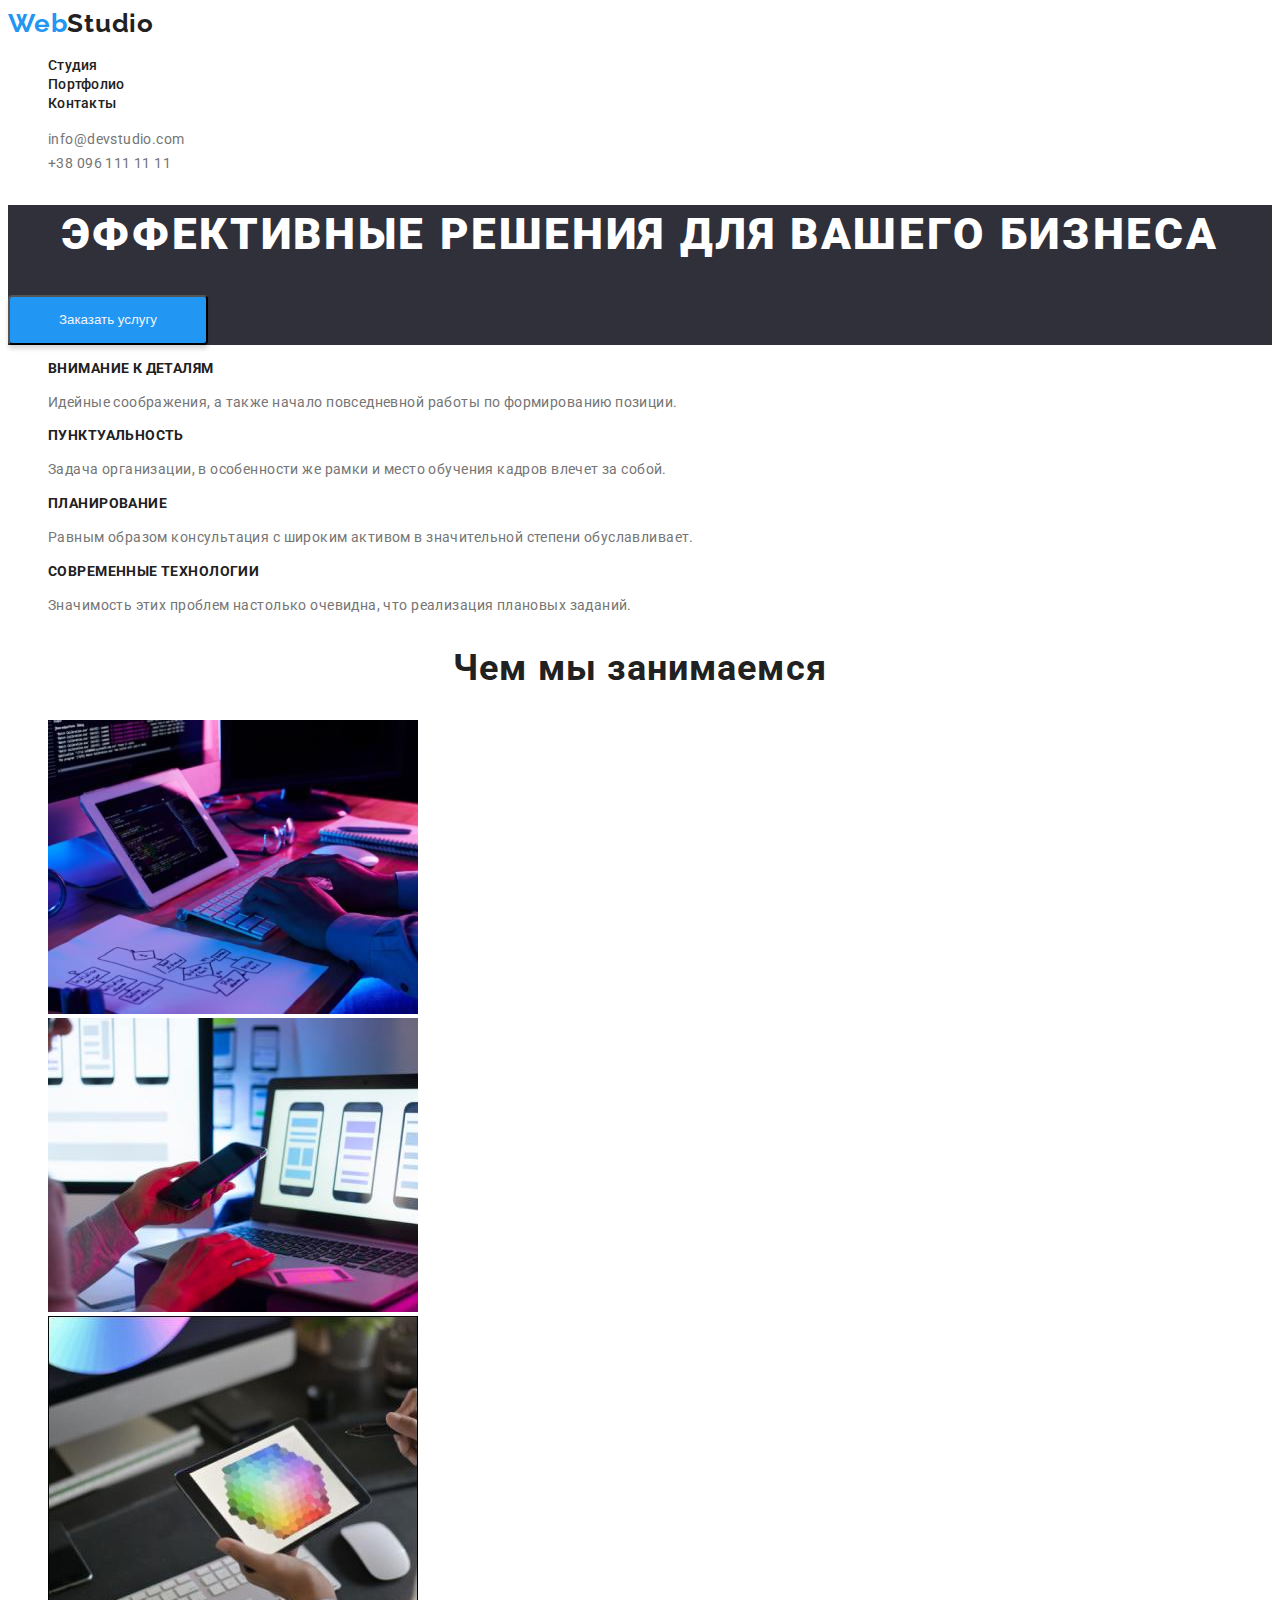
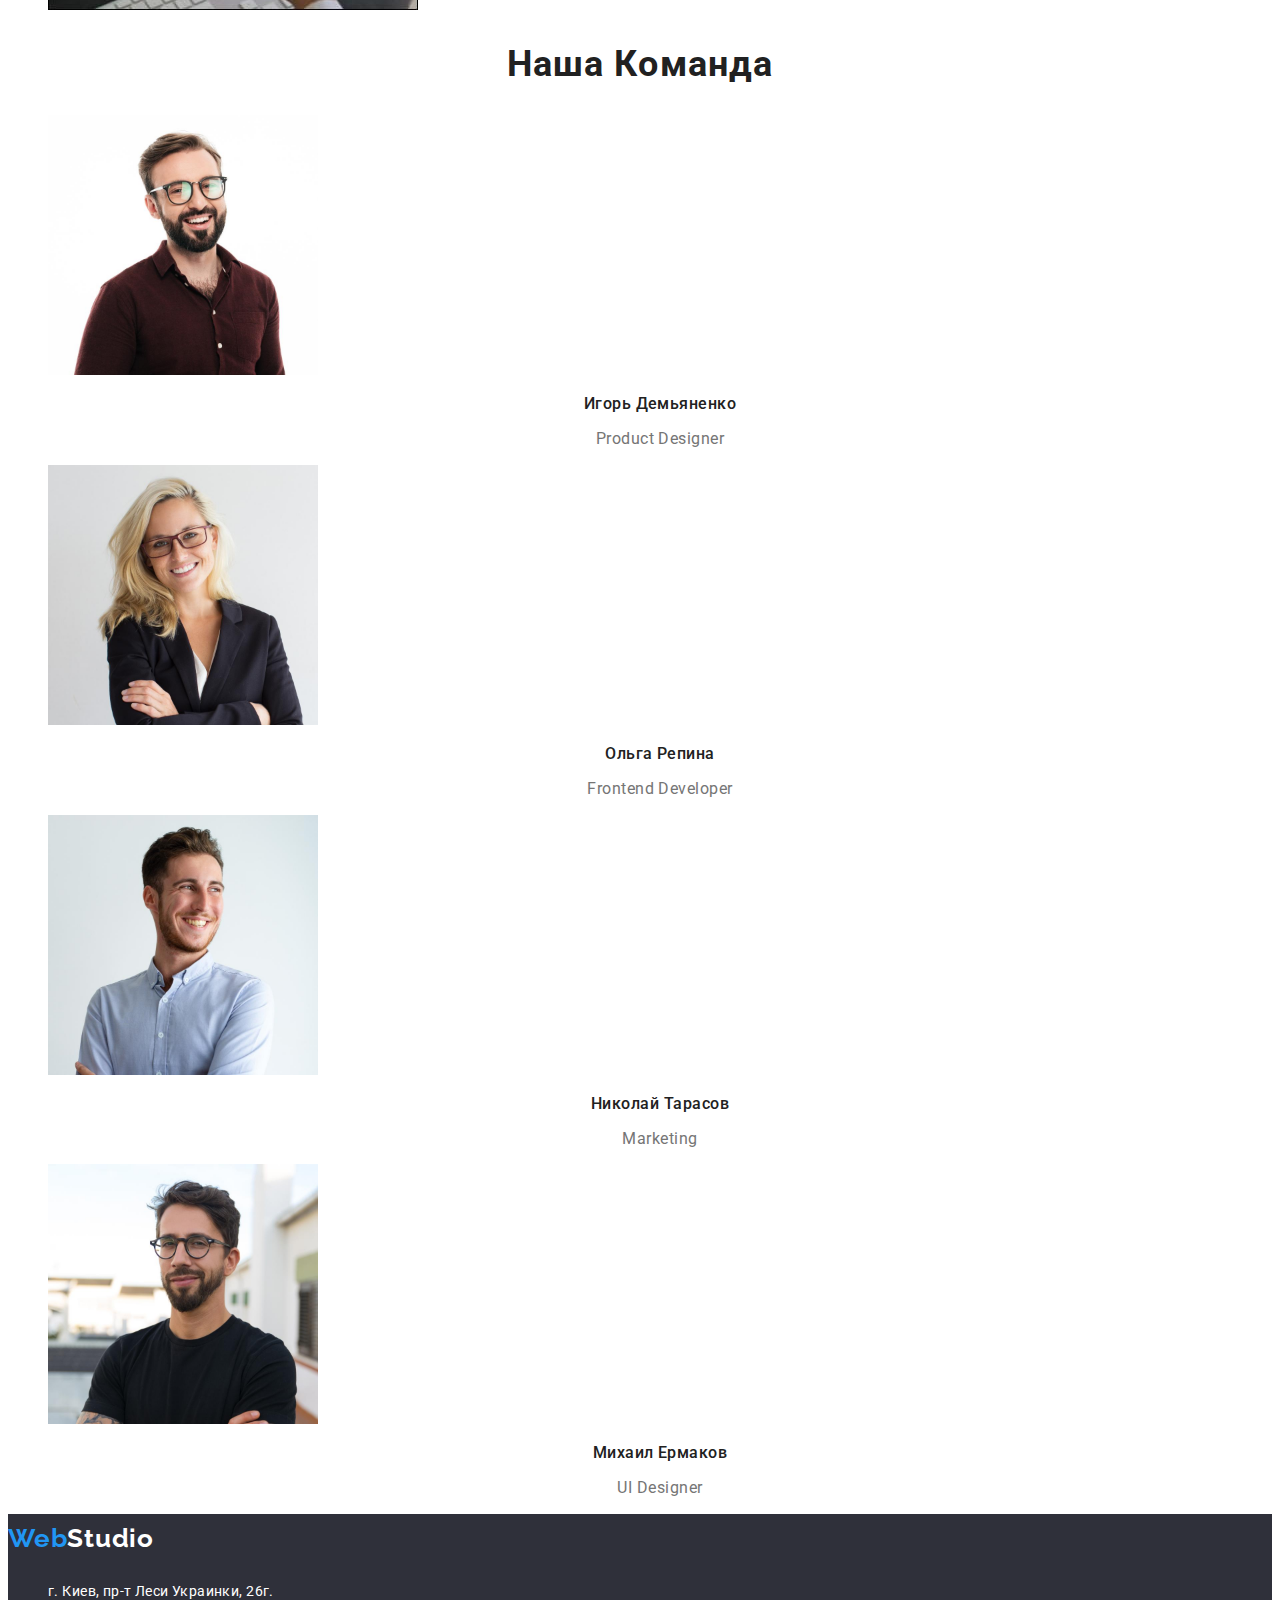
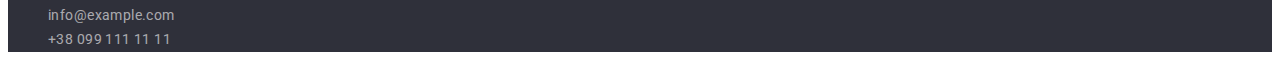
==== index.html @ f8f0c5c9 "clone" ====
<!DOCTYPE html>
<html lang="ru">
  <head>
    <meta charset="UTF-8" />
    <meta http-equiv="X-UA-Compatible" content="IE=edge" />
    <meta name="viewport" content="width=device-width, initial-scale=1.0" />
    <title lang="en">Web studio</title>
    <link rel="preconnect" href="https://fonts.googleapis.com" />
    <link rel="preconnect" href="https://fonts.gstatic.com" crossorigin />
    <link
      href="https://fonts.googleapis.com/css2?family=Raleway:wght@700&family=Roboto:wght@400;500;700;900&display=swap"
      rel="stylesheet"
    />
    <link
      rel="stylesheet"
      href="https://cdnjs.cloudflare.com/ajax/libs/modern-normalize/1.1.0/modern-normalize.min.css"
      integrity="sha512-wpPYUAdjBVSE4KJnH1VR1HeZfpl1ub8YT/NKx4PuQ5NmX2tKuGu6U/JRp5y+Y8XG2tV+wKQpNHVUX03MfMFn9Q=="
      crossorigin="anonymous"
      referrerpolicy="no-referrer"
    />
    <link rel="stylesheet" href="css/styles.css" />
  </head>

  <body>
    <header class="header">
      <a href="" class="logo link"><span class="web">Web</span>Studio</a>
      <nav class="site-nav">
        <ul class="header-list list">
          <li class="header-item list">
            <a class="header-link link" href="">Студия</a>
          </li>
          <li class="header-item list">
            <a class="header-link link" href="portfolio.html">Портфолио</a>
          </li>
          <li class="header-item list">
            <a class="header-link link" href="">Контакты</a>
          </li>
        </ul>
      </nav>
      <ul class="contact-list list">
        <li class="contact-list list">
          <a class="contact-link link" href="mailto:info@devstudio.com"
            >info@devstudio.com</a
          >
        </li>
        <li>
          <a class="contact-link link" href="tel:+380961111111"
            >+38 096 111 11 11</a
          >
        </li>
      </ul>
    </header>
    <main>
      <section class="hero-section">
        <h1 class="hero-title">Эффективные решения для вашего бизнеса</h1>
        <button type="button btn" class="hero-button">Заказать услугу</button>
      </section>
      <section class="main-list">
        <ul class="list">
          <li>
            <h3 class="list-title title">Внимание к деталям</h3>
            <p class="main-text">
              Идейные соображения, а также начало повседневной работы по
              формированию позиции.
            </p>
          </li>
          <li>
            <h3 class="list-title title">Пунктуальность</h3>
            <p class="main-text">
              Задача организации, в особенности же рамки и место обучения кадров
              влечет за собой.
            </p>
          </li>
          <li>
            <h3 class="list-title title">Планирование</h3>
            <p class="main-text">
              Равным образом консультация с широким активом в значительной
              степени обуславливает.
            </p>
          </li>
          <li>
            <h3 class="list-title title">Современные технологии</h3>
            <p class="main-text">
              Значимость этих проблем настолько очевидна, что реализация
              плановых заданий.
            </p>
          </li>
        </ul>
      </section>
      <section class="project-section">
        <h2 class="section-title">Чем мы занимаемся</h2>
        <ul class="list">
          <li>
            <img
              src="./images/about-1.jpg"
              alt="набираем сайт"
              width="370"
              height="294"
            />
          </li>
          <li>
            <img
              src="./images/about-2.jpg"
              alt="адаптивный сайт"
              width="370"
              height="294"
            />
          </li>
          <li>
            <img
              src="./images/about-3.jpg"
              alt="дизайн на планшете"
              width="370"
              height="294"
            />
          </li>
        </ul>
      </section>
      <section class="team-section">
        <h2 class="section-title">Наша Команда</h2>
        <ul class="team-list list">
          <li>
            <img
              src="./images/team-1.jpg"
              alt="дизайнер"
              width="270"
              height="260"
            />
            <h3 class="team-name">Игорь Демьяненко</h3>
            <p class="proffesion" lang="en">Product Designer</p>
          </li>
          <li>
            <img
              src="./images/team-2.jpg"
              alt="разработчик"
              width="270"
              height="260"
            />
            <h3 class="team-name">Ольга Репина</h3>
            <p class="proffesion" lang="en">Frontend Developer</p>
          </li>
          <li>
            <img
              src="./images/team-3.jpg"
              alt="маркетинг"
              width="270"
              height="260"
            />
            <h3 class="team-name">Николай Тарасов</h3>
            <p class="proffesion" lang="en">Marketing</p>
          </li>
          <li>
            <img
              src="./images/team-4.jpg"
              alt="дизайнер"
              width="270"
              height="260"
            />
            <h3 class="team-name">Михаил Ермаков</h3>
            <p class="proffesion" lang="en">UI Designer</p>
          </li>
        </ul>
      </section>
    </main>
    <footer class="footer list">
      <a class="logo-footer link" href=""><span class="web">Web</span>Studio</a>
      <address>
        <ul class="list contact">
          <li>
            <a class="address link" href=""
              >г. Киев, пр-т Леси Украинки, 26г.</a
            >
          </li>
          <li>
            <a
              class="contact-link footer-contact link"
              href="mailto:info@example.com"
              >info@example.com</a
            >
          </li>
          <li>
            <a class="contact-link footer-contact link" href="tel:+380991111111"
              >+38 099 111 11 11</a
            >
          </li>
        </ul>
      </address>
    </footer>
  </body>
</html>
---- css/styles.css ----
:root {
  --primary-title-color: #ffffff;
  --secondary-title-color: #212121;
  --secondary-text-color: #757575;
  --button-text-color: #f5f4fa;
  --accent-color: #2196f3;
}
/* body */
body {
  font-family: "Roboto", sans-serif;
  letter-spacing: 0.03em;
}
.btn {
  border: none;
}
.link {
  text-decoration: none;
}
.list {
  list-style: none;
}
/* header */
.logo {
  font-family: Raleway;
  font-style: normal;
  font-weight: bold;
  font-size: 26px;
  line-height: 1.19;
  letter-spacing: 0.03em;
  color: #212121;
}
.web {
  color: #2196f3;
}

.header-link {
  font-weight: 500;
  font-size: 14px;
  line-height: 1.14;
  letter-spacing: 0.02em;

  color: var(--secondary-title-color);
}
.address {
  font-family: Roboto;
  font-style: normal;
  font-weight: normal;
  font-size: 14px;
  line-height: 1.71;
  letter-spacing: 0.03em;
  color: var(--primary-title-color);
}
.contact-link {
  font-family: Roboto;
  font-style: normal;
  font-weight: normal;
  font-size: 14px;
  line-height: 1.71;
  letter-spacing: 0.03em;
  color: var(--secondary-text-color);
}
.link:hover,
.link:focus {
  color: var(--accent-color);
}
/* hero section */
.hero-section {
  background-color: #2f303a;
}
.hero-title {
  font-weight: 900;
  font-size: 44px;
  line-height: 1.36;
  text-align: center;
  letter-spacing: 0.06em;
  text-transform: uppercase;
  color: var(--primary-title-color);
}
.hero-button {
  width: 200px;
  height: 50px;
  left: 700px;
  top: 430px;
  background: #2196f3;
  box-shadow: 0px 4px 4px rgba(0, 0, 0, 0.15);
  border-radius: 4px;
  color: var(--button-text-color);
}
/* main section */
.title {
  font-weight: bold;
  font-size: 14px;
  line-height: 1.14;
  letter-spacing: 0.03em;
  text-transform: uppercase;
  color: var(--secondary-title-color);
}
.main-text {
  font-weight: normal;
  font-size: 14px;
  line-height: 1.71;
  letter-spacing: 0.03em;
  color: var(--secondary-text-color);
}
/* project section */
.section-title {
  font-weight: bold;
  font-size: 36px;
  line-height: 1.16;
  text-align: center;
  letter-spacing: 0.03em;
  color: var(--secondary-title-color);
}
.team-name {
  font-weight: 500;
  font-size: 16px;
  line-height: 1.18;
  text-align: center;
  letter-spacing: 0.03em;
  color: var(--secondary-title-color);
}
.proffesion {
  font-weight: normal;
  font-size: 16px;
  line-height: 1.18;
  text-align: center;
  letter-spacing: 0.03em;
  color: var(--secondary-text-color);
}
/* footer */
.address {
  font-weight: normal;
  font-size: 14px;
  line-height: 1.71;
  letter-spacing: 0.03em;
  color: var(--primary-title-color);
}
.footer {
  background-color: #2f303a;
}
.logo-footer {
  font-family: Raleway;
  font-style: normal;
  font-weight: bold;
  font-size: 26px;
  line-height: 1.92;
  letter-spacing: 0.03em;
  color: var(--primary-title-color);
}
/* portfolio button */
.button-prof {
  font-family: Roboto;
  font-style: normal;
  font-weight: 500;
  font-size: 16px;
  line-height: 1.62;
  text-align: center;
  letter-spacing: 0.03em;
  color: var(--secondary-title-color);
  background-color: #f5f4fa;
  filter: drop-shadow(0px 4px 4px rgba(0, 0, 0, 0.25));
}
.button-prof:hover,
.button-prof:active {
  color: var(--button-text-color);
  background-color: var(--accent-color);
}
.projects-list {
  list-style: none;
}
.project-link {
  text-decoration: none;
}
.project-name {
  font-weight: bold;
  font-size: 18px;
  line-height: 2;
  letter-spacing: 0.06em;
  color: var(--secondary-title-color);
}
.project-title {
  font-weight: normal;
  font-size: 16px;
  line-height: 1.87;
  letter-spacing: 0.03em;
  color: var(--secondary-text-color);
}
.footer-contact {
  color: rgba(255, 255, 255, 0.6);
}
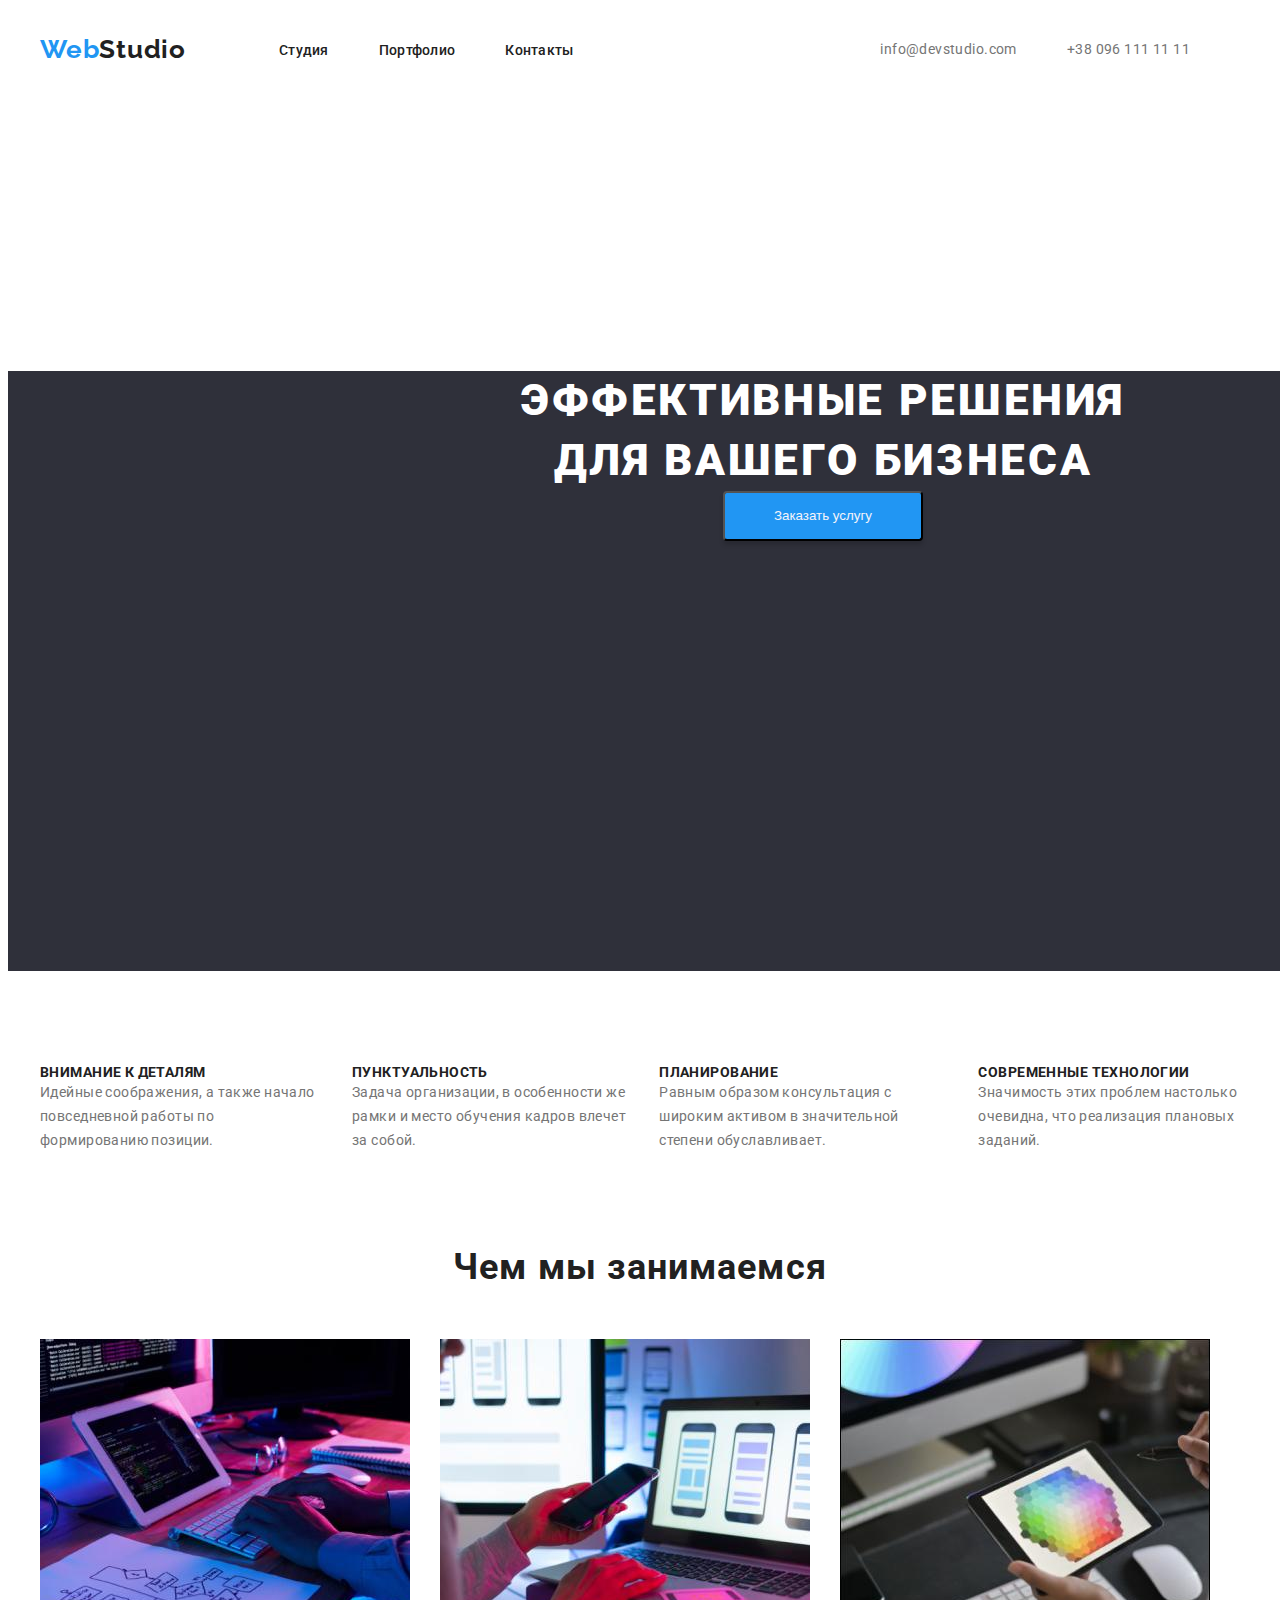
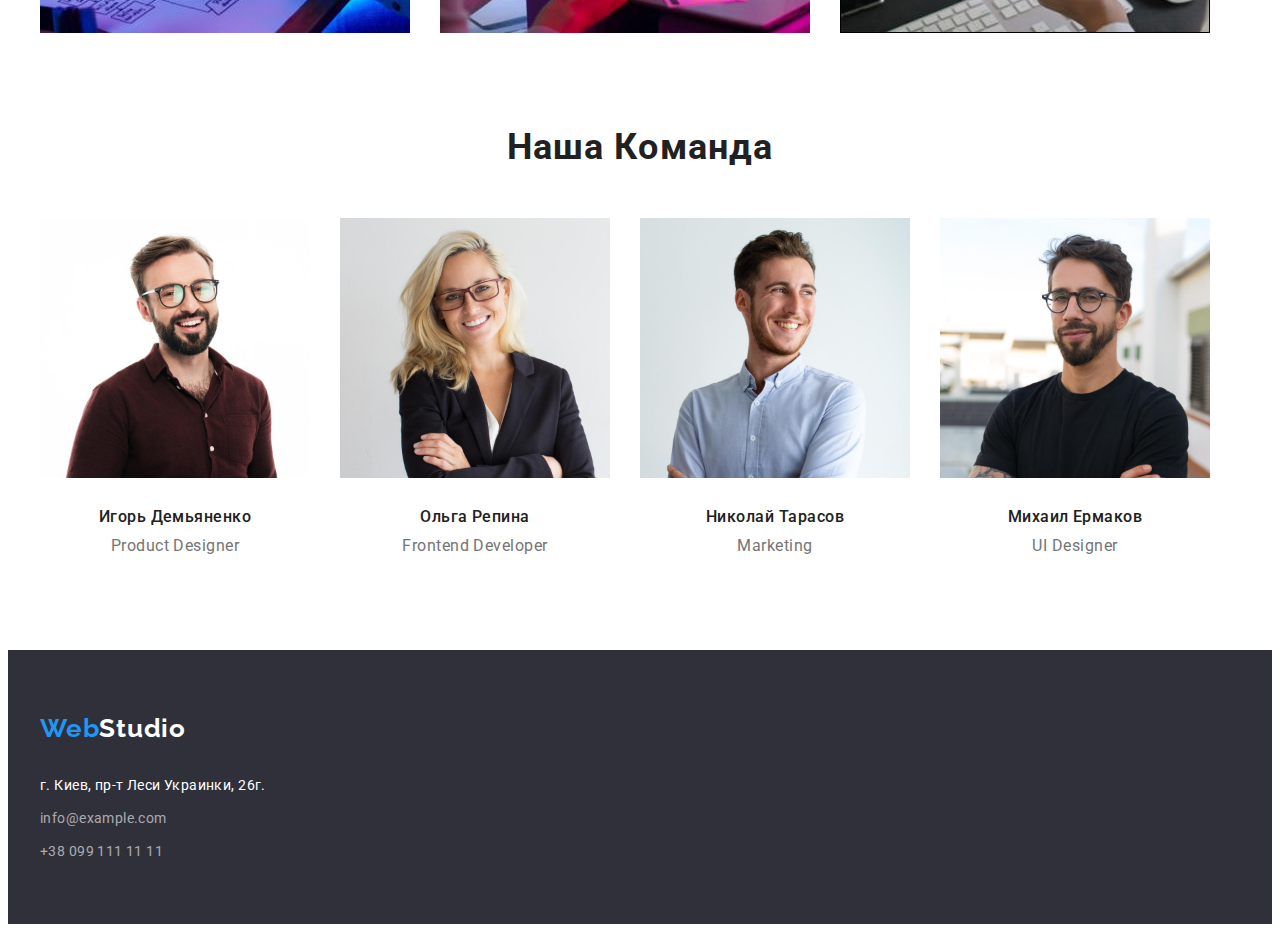
==== commit 0fe2a584: "add p/m for main" ====
--- a/index.html
+++ b/index.html
@@ -23,168 +23,184 @@
 
   <body>
     <header class="header">
-      <a href="" class="logo link"><span class="web">Web</span>Studio</a>
-      <nav class="site-nav">
-        <ul class="header-list list">
-          <li class="header-item list">
-            <a class="header-link link" href="">Студия</a>
-          </li>
-          <li class="header-item list">
-            <a class="header-link link" href="portfolio.html">Портфолио</a>
-          </li>
-          <li class="header-item list">
-            <a class="header-link link" href="">Контакты</a>
+      <div class="container header-container">
+        <nav class="site-nav">
+          <div class="header-logo">
+            <a href="" class="logo link"><span class="web">Web</span>Studio</a>
+          </div>
+          <ul class="header-list list">
+            <li class="header-item list">
+              <a class="header-link link" href="">Студия</a>
+            </li>
+            <li class="header-item list">
+              <a class="header-link link" href="portfolio.html">Портфолио</a>
+            </li>
+            <li class="header-item list">
+              <a class="header-link link" href="">Контакты</a>
+            </li>
+          </ul>
+        </nav>
+        <ul class="contact-list list">
+          <li class="contact-list list">
+            <a class="contact-link link" href="mailto:info@devstudio.com"
+              >info@devstudio.com</a
+            >
+          </li>
+          <li>
+            <a class="contact-link link" href="tel:+380961111111"
+              >+38 096 111 11 11</a
+            >
           </li>
         </ul>
-      </nav>
-      <ul class="contact-list list">
-        <li class="contact-list list">
-          <a class="contact-link link" href="mailto:info@devstudio.com"
-            >info@devstudio.com</a
-          >
-        </li>
-        <li>
-          <a class="contact-link link" href="tel:+380961111111"
-            >+38 096 111 11 11</a
-          >
-        </li>
-      </ul>
+      </div>
     </header>
     <main>
-      <section class="hero-section">
-        <h1 class="hero-title">Эффективные решения для вашего бизнеса</h1>
-        <button type="button btn" class="hero-button">Заказать услугу</button>
-      </section>
-      <section class="main-list">
-        <ul class="list">
-          <li>
-            <h3 class="list-title title">Внимание к деталям</h3>
-            <p class="main-text">
-              Идейные соображения, а также начало повседневной работы по
-              формированию позиции.
-            </p>
-          </li>
-          <li>
-            <h3 class="list-title title">Пунктуальность</h3>
-            <p class="main-text">
-              Задача организации, в особенности же рамки и место обучения кадров
-              влечет за собой.
-            </p>
-          </li>
-          <li>
-            <h3 class="list-title title">Планирование</h3>
-            <p class="main-text">
-              Равным образом консультация с широким активом в значительной
-              степени обуславливает.
-            </p>
-          </li>
-          <li>
-            <h3 class="list-title title">Современные технологии</h3>
-            <p class="main-text">
-              Значимость этих проблем настолько очевидна, что реализация
-              плановых заданий.
-            </p>
-          </li>
-        </ul>
-      </section>
-      <section class="project-section">
-        <h2 class="section-title">Чем мы занимаемся</h2>
-        <ul class="list">
-          <li>
-            <img
-              src="./images/about-1.jpg"
-              alt="набираем сайт"
-              width="370"
-              height="294"
-            />
-          </li>
-          <li>
-            <img
-              src="./images/about-2.jpg"
-              alt="адаптивный сайт"
-              width="370"
-              height="294"
-            />
-          </li>
-          <li>
-            <img
-              src="./images/about-3.jpg"
-              alt="дизайн на планшете"
-              width="370"
-              height="294"
-            />
-          </li>
-        </ul>
-      </section>
-      <section class="team-section">
-        <h2 class="section-title">Наша Команда</h2>
-        <ul class="team-list list">
-          <li>
-            <img
-              src="./images/team-1.jpg"
-              alt="дизайнер"
-              width="270"
-              height="260"
-            />
-            <h3 class="team-name">Игорь Демьяненко</h3>
-            <p class="proffesion" lang="en">Product Designer</p>
-          </li>
-          <li>
-            <img
-              src="./images/team-2.jpg"
-              alt="разработчик"
-              width="270"
-              height="260"
-            />
-            <h3 class="team-name">Ольга Репина</h3>
-            <p class="proffesion" lang="en">Frontend Developer</p>
-          </li>
-          <li>
-            <img
-              src="./images/team-3.jpg"
-              alt="маркетинг"
-              width="270"
-              height="260"
-            />
-            <h3 class="team-name">Николай Тарасов</h3>
-            <p class="proffesion" lang="en">Marketing</p>
-          </li>
-          <li>
-            <img
-              src="./images/team-4.jpg"
-              alt="дизайнер"
-              width="270"
-              height="260"
-            />
-            <h3 class="team-name">Михаил Ермаков</h3>
-            <p class="proffesion" lang="en">UI Designer</p>
-          </li>
-        </ul>
-      </section>
+      <div class="hero-container">
+        <section class="container hero-section">
+          <h1 class="hero-title">Эффективные решения для вашего бизнеса</h1>
+          <button type="button btn" class="hero-button">Заказать услугу</button>
+        </section>
+        <div class="container main">
+        <section class="main-list-section">
+          <ul class="main-list list">
+            <li class="list-item">
+              <h3 class="list-title title">Внимание к деталям</h3>
+              <p class="main-text">
+                Идейные соображения, а также начало повседневной работы по
+                формированию позиции.
+              </p>
+            </li>
+            <li class="list-item">
+              <h3 class="list-title title">Пунктуальность</h3>
+              <p class="main-text">
+                Задача организации, в особенности же рамки и место обучения
+                кадров влечет за собой.
+              </p>
+            </li>
+            <li class="list-item">
+              <h3 class="list-title title">Планирование</h3>
+              <p class="main-text">
+                Равным образом консультация с широким активом в значительной
+                степени обуславливает.
+              </p>
+            </li class="list-item">
+            <li>
+              <h3 class="list-title title">Современные технологии</h3>
+              <p class="main-text">
+                Значимость этих проблем настолько очевидна, что реализация
+                плановых заданий.
+              </p>
+            </li>
+          </ul>
+        </section>
+        </div>
+        <div class="container">
+        <section class="project-section">
+          <h2 class="section-title">Чем мы занимаемся</h2>
+          <ul class="chek-list list">
+            <li class="chek-item">
+              <img
+                src="./images/about-1.jpg"
+                alt="набираем сайт"
+                width="370"
+                height="294"
+              />
+            </li>
+            <li class="chek-item">
+              <img
+                src="./images/about-2.jpg"
+                alt="адаптивный сайт"
+                width="370"
+                height="294"
+              />
+            </li>
+            <li class="chek-item">
+              <img
+                src="./images/about-3.jpg"
+                alt="дизайн на планшете"
+                width="370"
+                height="294"
+              />
+            </li>
+          </ul>
+        </section>
+        <div class="team-container">
+        <section class="team-section">
+          <h2 class="section-title">Наша Команда</h2>
+          <ul class="team-list list">
+            <li class="team-item-list">
+              <img
+                src="./images/team-1.jpg"
+                alt="дизайнер"
+                width="270"
+                height="260"
+              />
+              <h3 class="team-name">Игорь Демьяненко</h3>
+              <p class="proffesion" lang="en">Product Designer</p>
+            </li>
+            <li class="team-item-list">
+              <img
+                src="./images/team-2.jpg"
+                alt="разработчик"
+                width="270"
+                height="260"
+              />
+              <h3 class="team-name">Ольга Репина</h3>
+              <p class="proffesion" lang="en">Frontend Developer</p>
+            </li>
+            <li class="team-item-list">
+              <img
+                src="./images/team-3.jpg"
+                alt="маркетинг"
+                width="270"
+                height="260"
+              />
+              <h3 class="team-name">Николай Тарасов</h3>
+              <p class="proffesion" lang="en">Marketing</p>
+            </li>
+            <li class="team-item-list">
+              <img
+                src="./images/team-4.jpg"
+                alt="дизайнер"
+                width="270"
+                height="260"
+              />
+              <h3 class="team-name">Михаил Ермаков</h3>
+              <p class="proffesion" lang="en">UI Designer</p>
+            </li>
+          </ul>
+        </section>
+        </div>
+        </div>
+      </div>
     </main>
     <footer class="footer list">
-      <a class="logo-footer link" href=""><span class="web">Web</span>Studio</a>
+      <div class="container footer-container">
       <address>
-        <ul class="list contact">
-          <li>
+        <div class="footer-logo">
+        <a class="logo-footer link" href=""><span class="web">Web</span>Studio</a>
+        </div>
+        <ul class="list contact footer-link">
+          <li class="footer-item">
             <a class="address link" href=""
               >г. Киев, пр-т Леси Украинки, 26г.</a
             >
           </li>
-          <li>
+          <li class="footer-item">
             <a
               class="contact-link footer-contact link"
               href="mailto:info@example.com"
               >info@example.com</a
             >
           </li>
-          <li>
+          <li class="footer-item">
             <a class="contact-link footer-contact link" href="tel:+380991111111"
               >+38 099 111 11 11</a
             >
           </li>
         </ul>
       </address>
+      </div>
     </footer>
   </body>
 </html>
--- a/css/styles.css
+++ b/css/styles.css
@@ -5,6 +5,26 @@
   --button-text-color: #f5f4fa;
   --accent-color: #2196f3;
 }
+
+p,
+h1,
+h2,
+h3,
+h4,
+h5,
+h6 {
+  margin: 0;
+}
+
+ul {
+  margin: 0;
+  padding-left: 0;
+}
+
+img {
+  display: block;
+}
+
 /* body */
 body {
   font-family: "Roboto", sans-serif;
@@ -19,6 +39,12 @@
 .list {
   list-style: none;
 }
+.container {
+  width: 1200px;
+  margin: 0 auto;
+  padding-left: 15px;
+  padding-right: 15px;
+}
 /* header */
 .logo {
   font-family: Raleway;
@@ -62,6 +88,37 @@
 .link:hover,
 .link:focus {
   color: var(--accent-color);
+}
+
+.header-container {
+  display: flex;
+  align-items: center;
+}
+
+.site-nav {
+  display: flex;
+  align-items: center;
+}
+
+.header-list {
+  display: flex;
+  align-items: center;
+  padding-top: 32px;
+  padding-bottom: 32px;
+}
+
+.contact-list {
+  display: flex;
+  margin-left: auto;
+  align-items: center;
+  margin-right: 50px;
+}
+
+.header-item:not(:last-child) {
+  margin-right: 50px;
+}
+.header-logo {
+  margin-right: 93px;
 }
 /* hero section */
 .hero-section {
@@ -75,17 +132,24 @@
   letter-spacing: 0.06em;
   text-transform: uppercase;
   color: var(--primary-title-color);
+  max-width: 696px;
+  max-height: 120px;
+  margin-top: 280px;
+  margin-left: 452px;
 }
 .hero-button {
   width: 200px;
   height: 50px;
-  left: 700px;
-  top: 430px;
+  margin-left: 700px;
   background: #2196f3;
   box-shadow: 0px 4px 4px rgba(0, 0, 0, 0.15);
   border-radius: 4px;
   color: var(--button-text-color);
 }
+.hero-section {
+  width: 1600px;
+  height: 600px;
+}
 /* main section */
 .title {
   font-weight: bold;
@@ -101,6 +165,21 @@
   line-height: 1.71;
   letter-spacing: 0.03em;
   color: var(--secondary-text-color);
+}
+.main-list {
+  margin: 0 auto;
+  display: flex;
+  align-items: center;
+  flex-grow: 1;
+}
+
+.main {
+  padding-top: 94px;
+  padding-bottom: 94px;
+}
+
+.list-item {
+  margin-right: 30px;
 }
 /* project section */
 .section-title {
@@ -123,9 +202,47 @@
   font-weight: normal;
   font-size: 16px;
   line-height: 1.18;
-  text-align: center;
+
   letter-spacing: 0.03em;
   color: var(--secondary-text-color);
+}
+
+.chek-list {
+  margin: 0 auto;
+  display: flex;
+  align-items: center;
+  margin-bottom: 94px;
+}
+
+.chek-item {
+  margin-right: 30px;
+  margin-top: 50px;
+}
+
+.team-list {
+  margin: 0 auto;
+  display: flex;
+  align-items: center;
+}
+
+.team-item-list {
+  align-items: center;
+  margin-right: 30px;
+  margin-top: 50px;
+}
+
+.team-name {
+  text-align: center;
+  margin-bottom: 10px;
+  margin-top: 30px;
+}
+
+.proffesion {
+  text-align: center;
+}
+
+.team-container {
+  margin-bottom: 94px;
 }
 /* footer */
 .address {
@@ -188,3 +305,16 @@
 .footer-contact {
   color: rgba(255, 255, 255, 0.6);
 }
+.footer-container {
+  display: flex;
+}
+.footer-logo {
+  margin-top: 54px;
+  margin-bottom: 20px;
+}
+.footer-item {
+  margin-top: 9px;
+}
+.footer-link {
+  margin-bottom: 60px;
+}
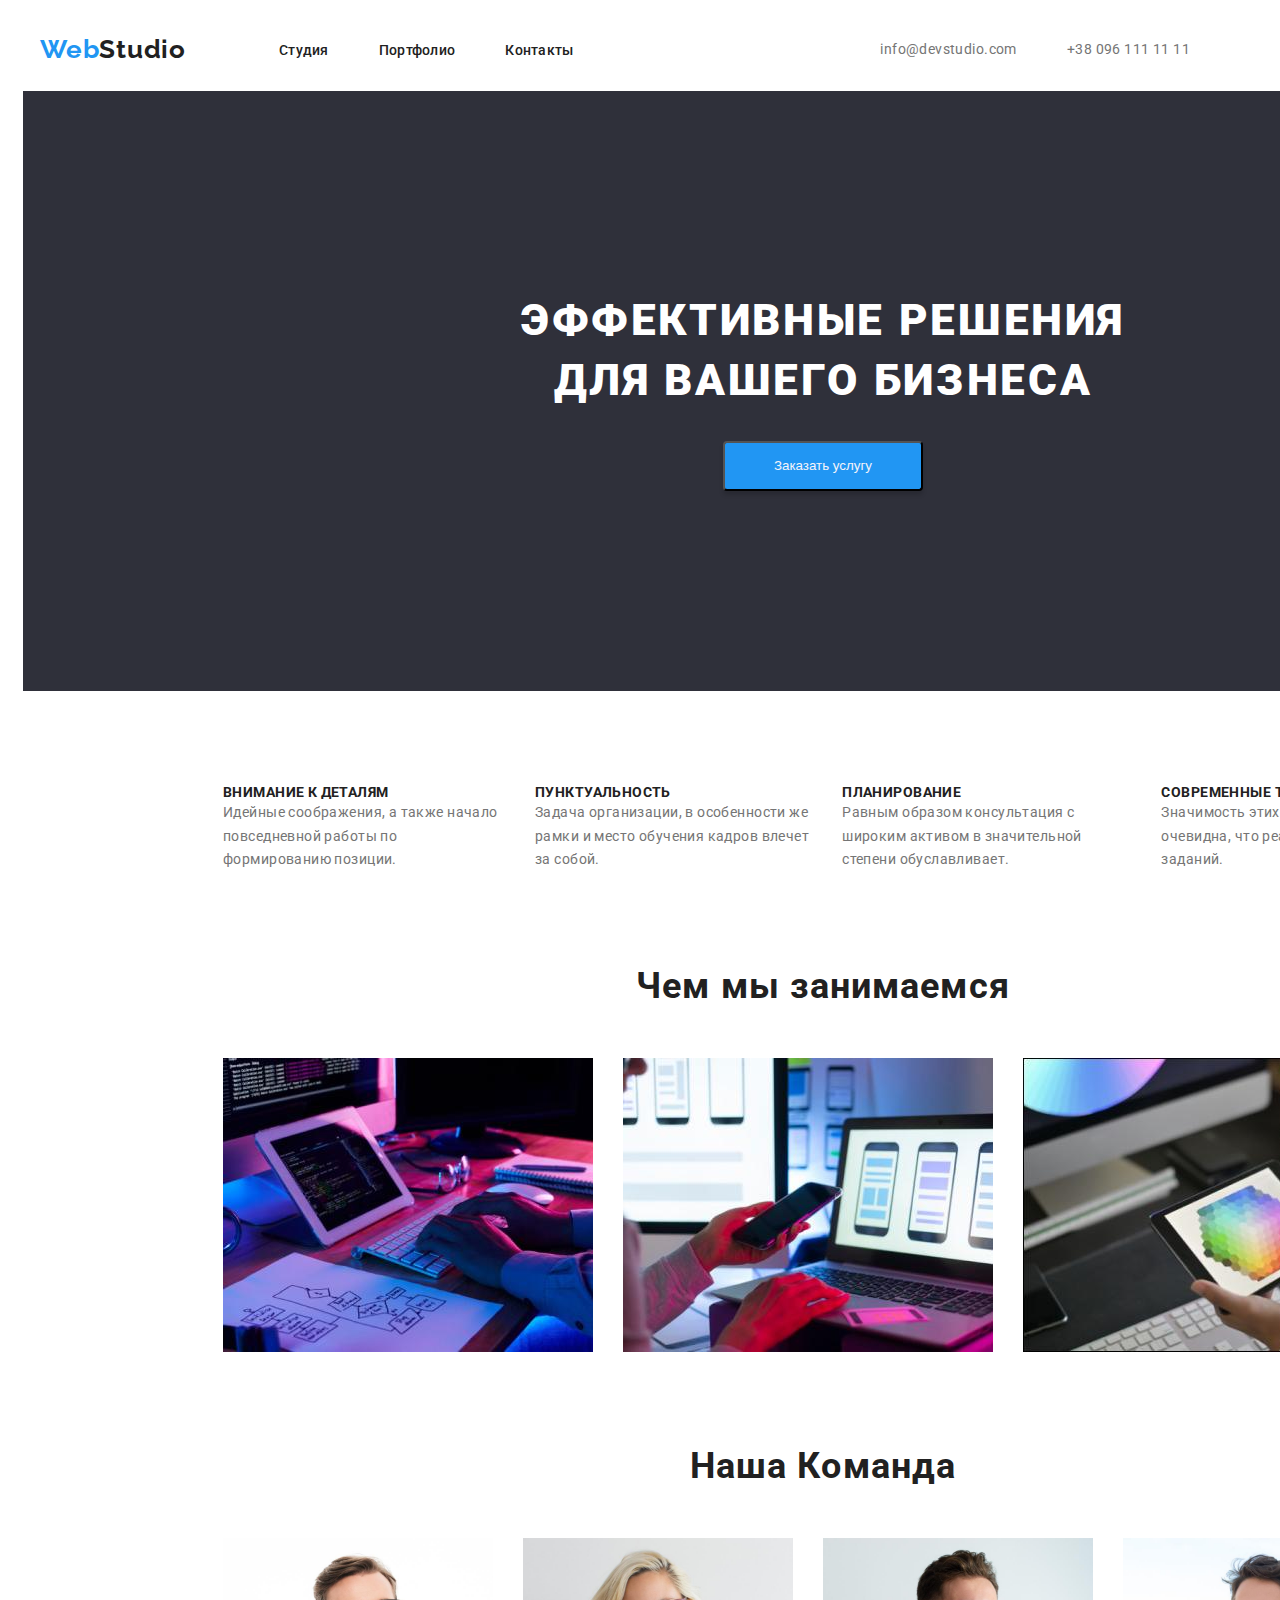
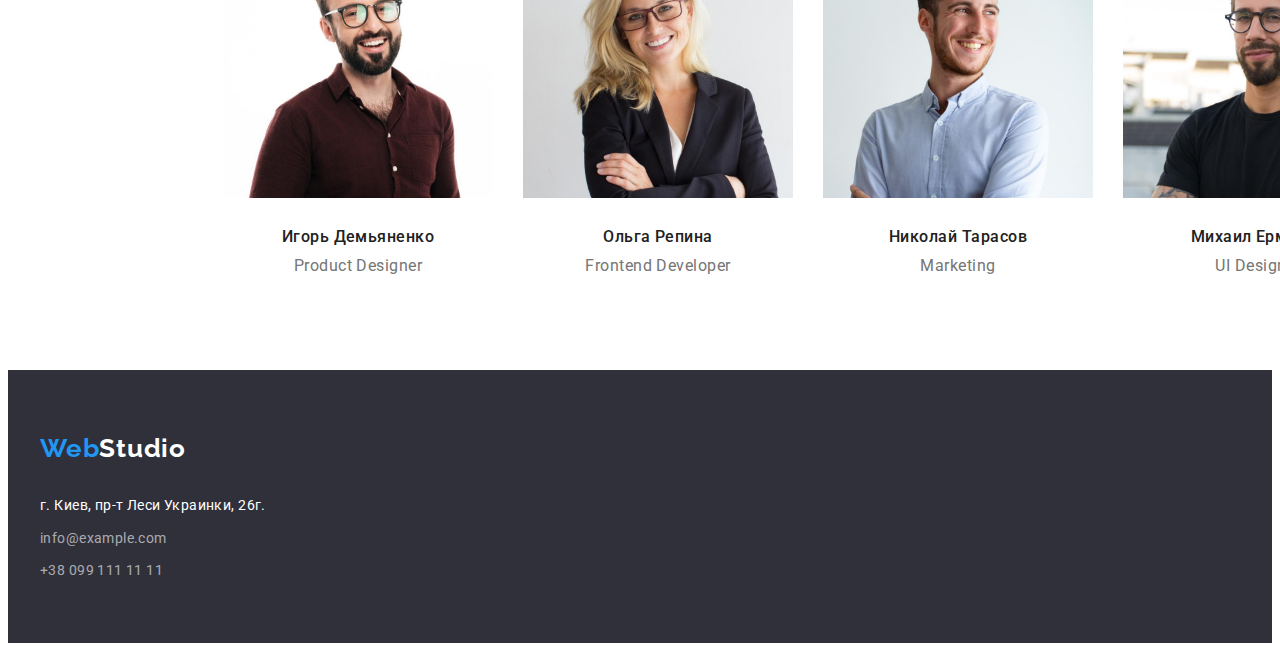
==== commit 3fbaf1a7: "add flexbox" ====
--- a/index.html
+++ b/index.html
@@ -55,10 +55,14 @@
       </div>
     </header>
     <main>
-      <div class="hero-container">
-        <section class="container hero-section">
-          <h1 class="hero-title">Эффективные решения для вашего бизнеса</h1>
-          <button type="button btn" class="hero-button">Заказать услугу</button>
+      <div class="container hero-container">
+        <section class="hero-section">
+          <ul class="hero-item-list">
+         <li class="hero-name list">
+           <h1 class="hero-title">Эффективные решения для вашего бизнеса</h1></li> 
+         <li class="hero-btn list">
+           <button type="button btn" class="hero-button">Заказать услугу</button></li> 
+          </ul>
         </section>
         <div class="container main">
         <section class="main-list-section">
--- a/css/styles.css
+++ b/css/styles.css
@@ -128,28 +128,41 @@
   font-weight: 900;
   font-size: 44px;
   line-height: 1.36;
-  text-align: center;
   letter-spacing: 0.06em;
   text-transform: uppercase;
   color: var(--primary-title-color);
-  max-width: 696px;
-  max-height: 120px;
-  margin-top: 280px;
-  margin-left: 452px;
 }
 .hero-button {
   width: 200px;
   height: 50px;
-  margin-left: 700px;
   background: #2196f3;
   box-shadow: 0px 4px 4px rgba(0, 0, 0, 0.15);
   border-radius: 4px;
   color: var(--button-text-color);
 }
-.hero-section {
+.hero-item-list {
+  text-align: center;
+  display: flex;
+  align-items: center;
+  flex-direction: column;
+}
+.hero-btn {
+  margin-top: 30px;
+  margin-bottom: 200px;
+  margin-left: 700px;
+  margin-right: 700px;
+}
+
+.hero-name {
+  margin-top: 200px;
+  margin-left: 452px;
+  margin-right: 452px;
+}
+
+.hero-container {
   width: 1600px;
-  height: 600px;
-}
+}
+
 /* main section */
 .title {
   font-weight: bold;
@@ -265,6 +278,26 @@
   color: var(--primary-title-color);
 }
 /* portfolio button */
+.project-container {
+  padding-top: 50px;
+  padding-bottom: 94px;
+}
+.project-link {
+  display: block;
+}
+
+.projects-list {
+  display: flex;
+  flex-wrap: wrap;
+  margin-left: -30px;
+  margin-bottom: -30px;
+}
+
+.project-item {
+  margin-left: 30px;
+  margin-bottom: 30px;
+}
+
 .button-prof {
   font-family: Roboto;
   font-style: normal;
@@ -281,6 +314,13 @@
 .button-prof:active {
   color: var(--button-text-color);
   background-color: var(--accent-color);
+  border-radius: 4px;
+}
+
+.project-container {
+  display: block;
+  margin: 0 auto;
+  max-width: 1200px;
 }
 .projects-list {
   list-style: none;
@@ -306,6 +346,7 @@
   color: rgba(255, 255, 255, 0.6);
 }
 .footer-container {
+  display: block;
   display: flex;
 }
 .footer-logo {
@@ -318,3 +359,12 @@
 .footer-link {
   margin-bottom: 60px;
 }
+.button-list {
+  display: block;
+  display: flex;
+  margin-left: auto;
+  justify-content: center;
+}
+.btn-item {
+  margin-right: 9px;
+}
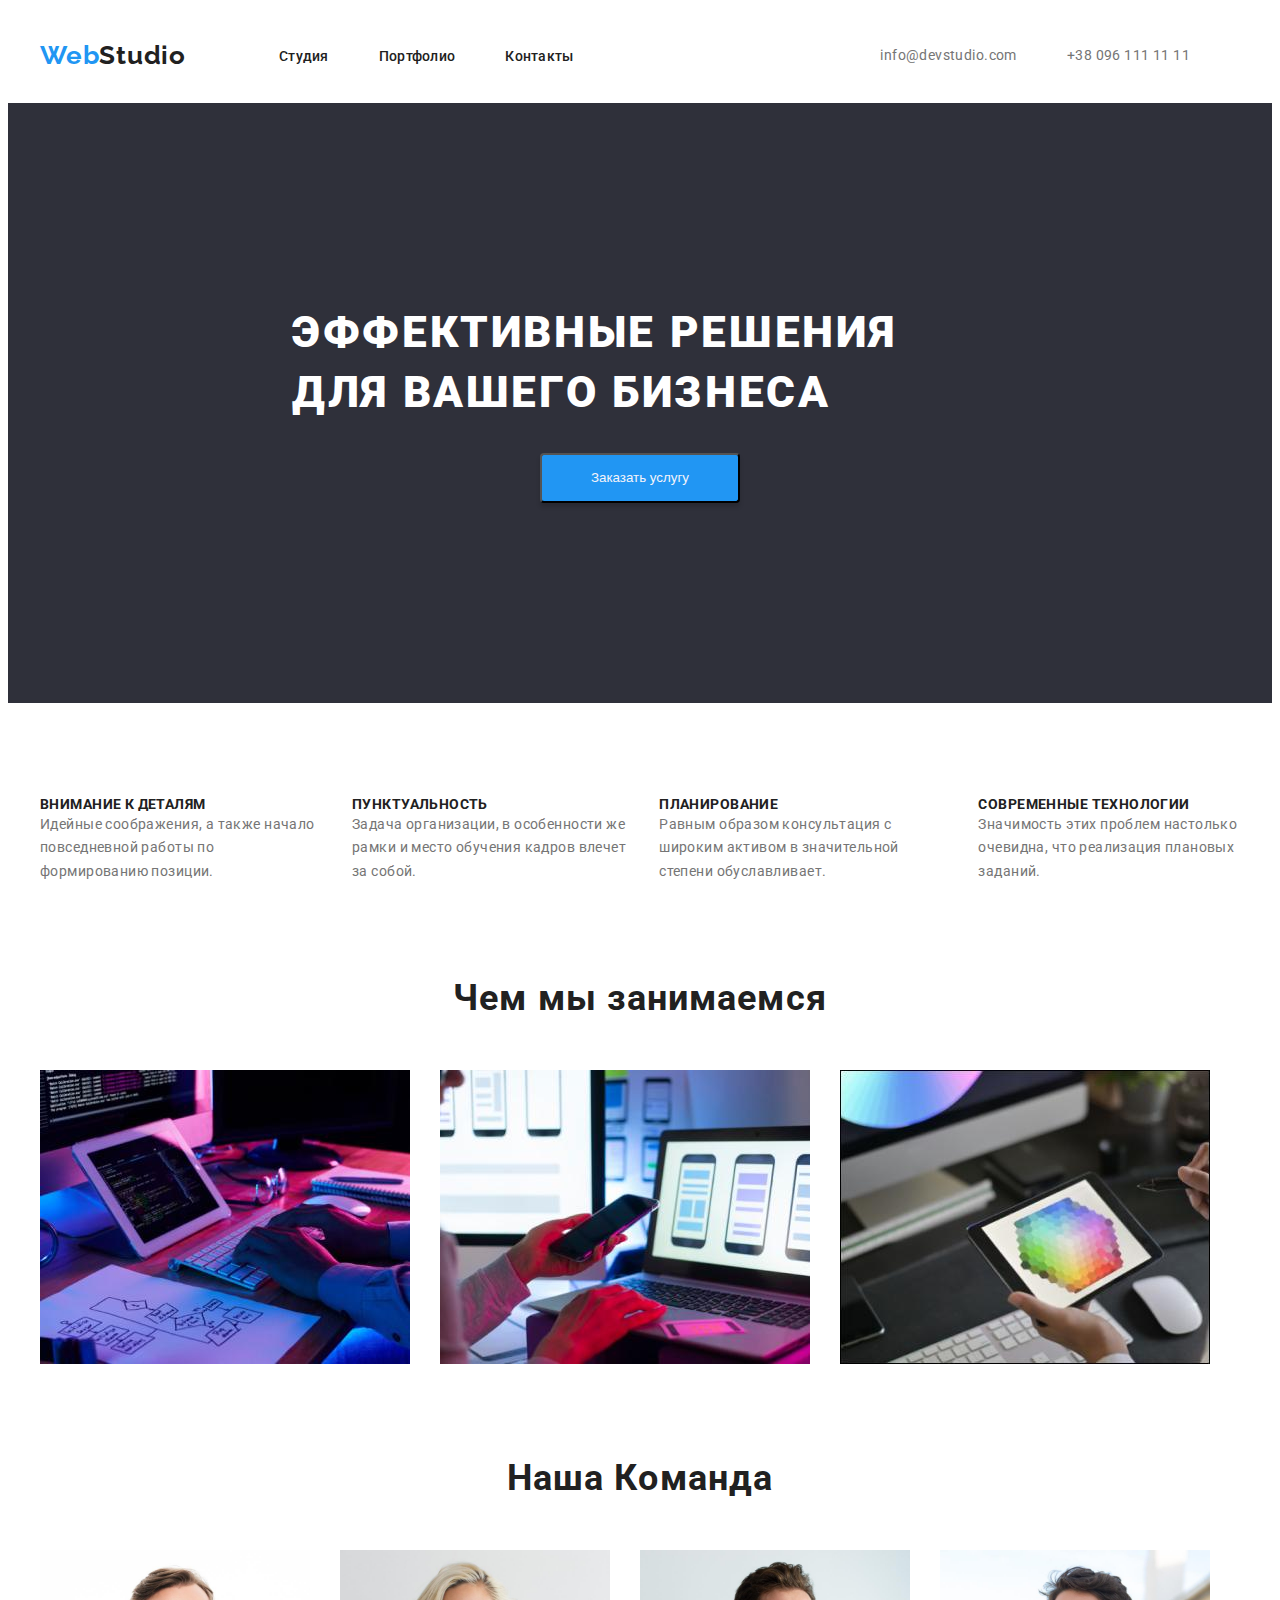
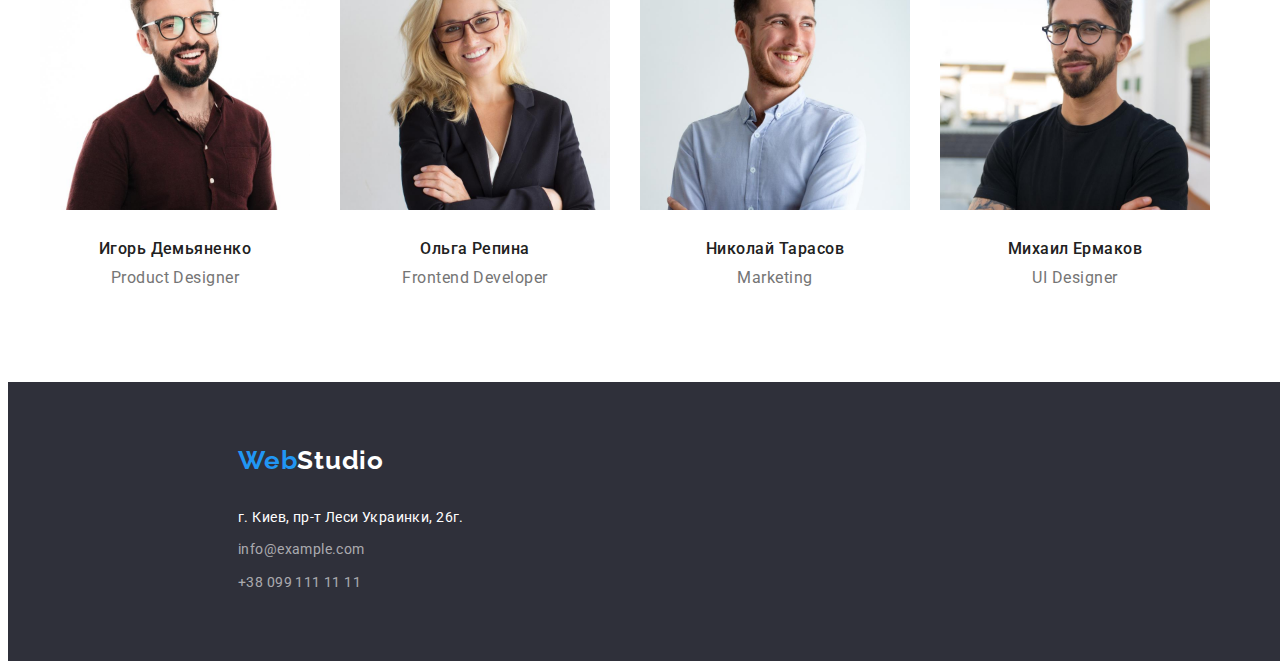
==== commit aeb9dd14: "исправления по дз" ====
--- a/index.html
+++ b/index.html
@@ -55,17 +55,18 @@
       </div>
     </header>
     <main>
-      <div class="container hero-container">
+      
         <section class="hero-section">
-          <ul class="hero-item-list">
-         <li class="hero-name list">
-           <h1 class="hero-title">Эффективные решения для вашего бизнеса</h1></li> 
-         <li class="hero-btn list">
-           <button type="button btn" class="hero-button">Заказать услугу</button></li> 
-          </ul>
-        </section>
-        <div class="container main">
+          <div class="container hero-container">
+           <h1 class="hero-title">Эффективные решения для вашего бизнеса</h1>
+           <div class="hero-btn">
+           <button type="button btn" class="hero-button">Заказать услугу</button>
+          </div>
+        </div>
+        </section>
+        
         <section class="main-list-section">
+          <div class="container main">
           <ul class="main-list list">
             <li class="list-item">
               <h3 class="list-title title">Внимание к деталям</h3>
@@ -98,8 +99,9 @@
           </ul>
         </section>
         </div>
-        <div class="container">
+        
         <section class="project-section">
+          <div class="container">
           <h2 class="section-title">Чем мы занимаемся</h2>
           <ul class="chek-list list">
             <li class="chek-item">
@@ -127,9 +129,10 @@
               />
             </li>
           </ul>
-        </section>
-        <div class="team-container">
+          </div>
+        </section>
         <section class="team-section">
+          <div class="container team-container">
           <h2 class="section-title">Наша Команда</h2>
           <ul class="team-list list">
             <li class="team-item-list">
@@ -173,10 +176,8 @@
               <p class="proffesion" lang="en">UI Designer</p>
             </li>
           </ul>
-        </section>
-        </div>
-        </div>
-      </div>
+          </div>
+        </section>
     </main>
     <footer class="footer list">
       <div class="container footer-container">
--- a/css/styles.css
+++ b/css/styles.css
@@ -46,6 +46,7 @@
   padding-right: 15px;
 }
 /* header */
+
 .logo {
   font-family: Raleway;
   font-style: normal;
@@ -93,18 +94,18 @@
 .header-container {
   display: flex;
   align-items: center;
-}
-
-.site-nav {
-  display: flex;
-  align-items: center;
-}
-
-.header-list {
-  display: flex;
-  align-items: center;
   padding-top: 32px;
   padding-bottom: 32px;
+}
+
+.site-nav {
+  display: flex;
+  align-items: center;
+}
+
+.header-list {
+  display: flex;
+  align-items: center;
 }
 
 .contact-list {
@@ -125,6 +126,10 @@
   background-color: #2f303a;
 }
 .hero-title {
+  max-width: 696px;
+  margin: 0 auto;
+  padding-top: 200px;
+  padding-bottom: 30px;
   font-weight: 900;
   font-size: 44px;
   line-height: 1.36;
@@ -132,7 +137,10 @@
   text-transform: uppercase;
   color: var(--primary-title-color);
 }
+
 .hero-button {
+  margin: 0 auto;
+  display: block;
   width: 200px;
   height: 50px;
   background: #2196f3;
@@ -140,27 +148,9 @@
   border-radius: 4px;
   color: var(--button-text-color);
 }
-.hero-item-list {
-  text-align: center;
-  display: flex;
-  align-items: center;
-  flex-direction: column;
-}
-.hero-btn {
-  margin-top: 30px;
-  margin-bottom: 200px;
-  margin-left: 700px;
-  margin-right: 700px;
-}
-
-.hero-name {
-  margin-top: 200px;
-  margin-left: 452px;
-  margin-right: 452px;
-}
 
 .hero-container {
-  width: 1600px;
+  padding-bottom: 200px;
 }
 
 /* main section */
@@ -186,14 +176,15 @@
   flex-grow: 1;
 }
 
-.main {
+.list-item {
+  margin-right: 30px;
+}
+
+.main-list-section {
   padding-top: 94px;
   padding-bottom: 94px;
 }
 
-.list-item {
-  margin-right: 30px;
-}
 /* project section */
 .section-title {
   font-weight: bold;
@@ -294,6 +285,7 @@
 }
 
 .project-item {
+  border-bottom: 1px;
   margin-left: 30px;
   margin-bottom: 30px;
 }
@@ -316,7 +308,13 @@
   background-color: var(--accent-color);
   border-radius: 4px;
 }
-
+.pjoject-text {
+  padding-top: 20px;
+  padding-bottom: 20px;
+  padding-left: 24px;
+  padding-right: 24px;
+  border: 1px;
+}
 .project-container {
   display: block;
   margin: 0 auto;
@@ -342,6 +340,17 @@
   letter-spacing: 0.03em;
   color: var(--secondary-text-color);
 }
+
+.button-list {
+  display: block;
+  display: flex;
+  margin-left: auto;
+  justify-content: center;
+}
+.btn-item {
+  margin-right: 9px;
+}
+/* FOOTER */
 .footer-contact {
   color: rgba(255, 255, 255, 0.6);
 }
@@ -350,21 +359,14 @@
   display: flex;
 }
 .footer-logo {
-  margin-top: 54px;
   margin-bottom: 20px;
 }
 .footer-item {
   margin-top: 9px;
 }
-.footer-link {
-  margin-bottom: 60px;
-}
-.button-list {
-  display: block;
-  display: flex;
-  margin-left: auto;
-  justify-content: center;
-}
-.btn-item {
-  margin-right: 9px;
-}
+.footer {
+  padding-top: 54px;
+  padding-bottom: 66px;
+  padding-left: 215px;
+  padding-right: 1154px;
+}
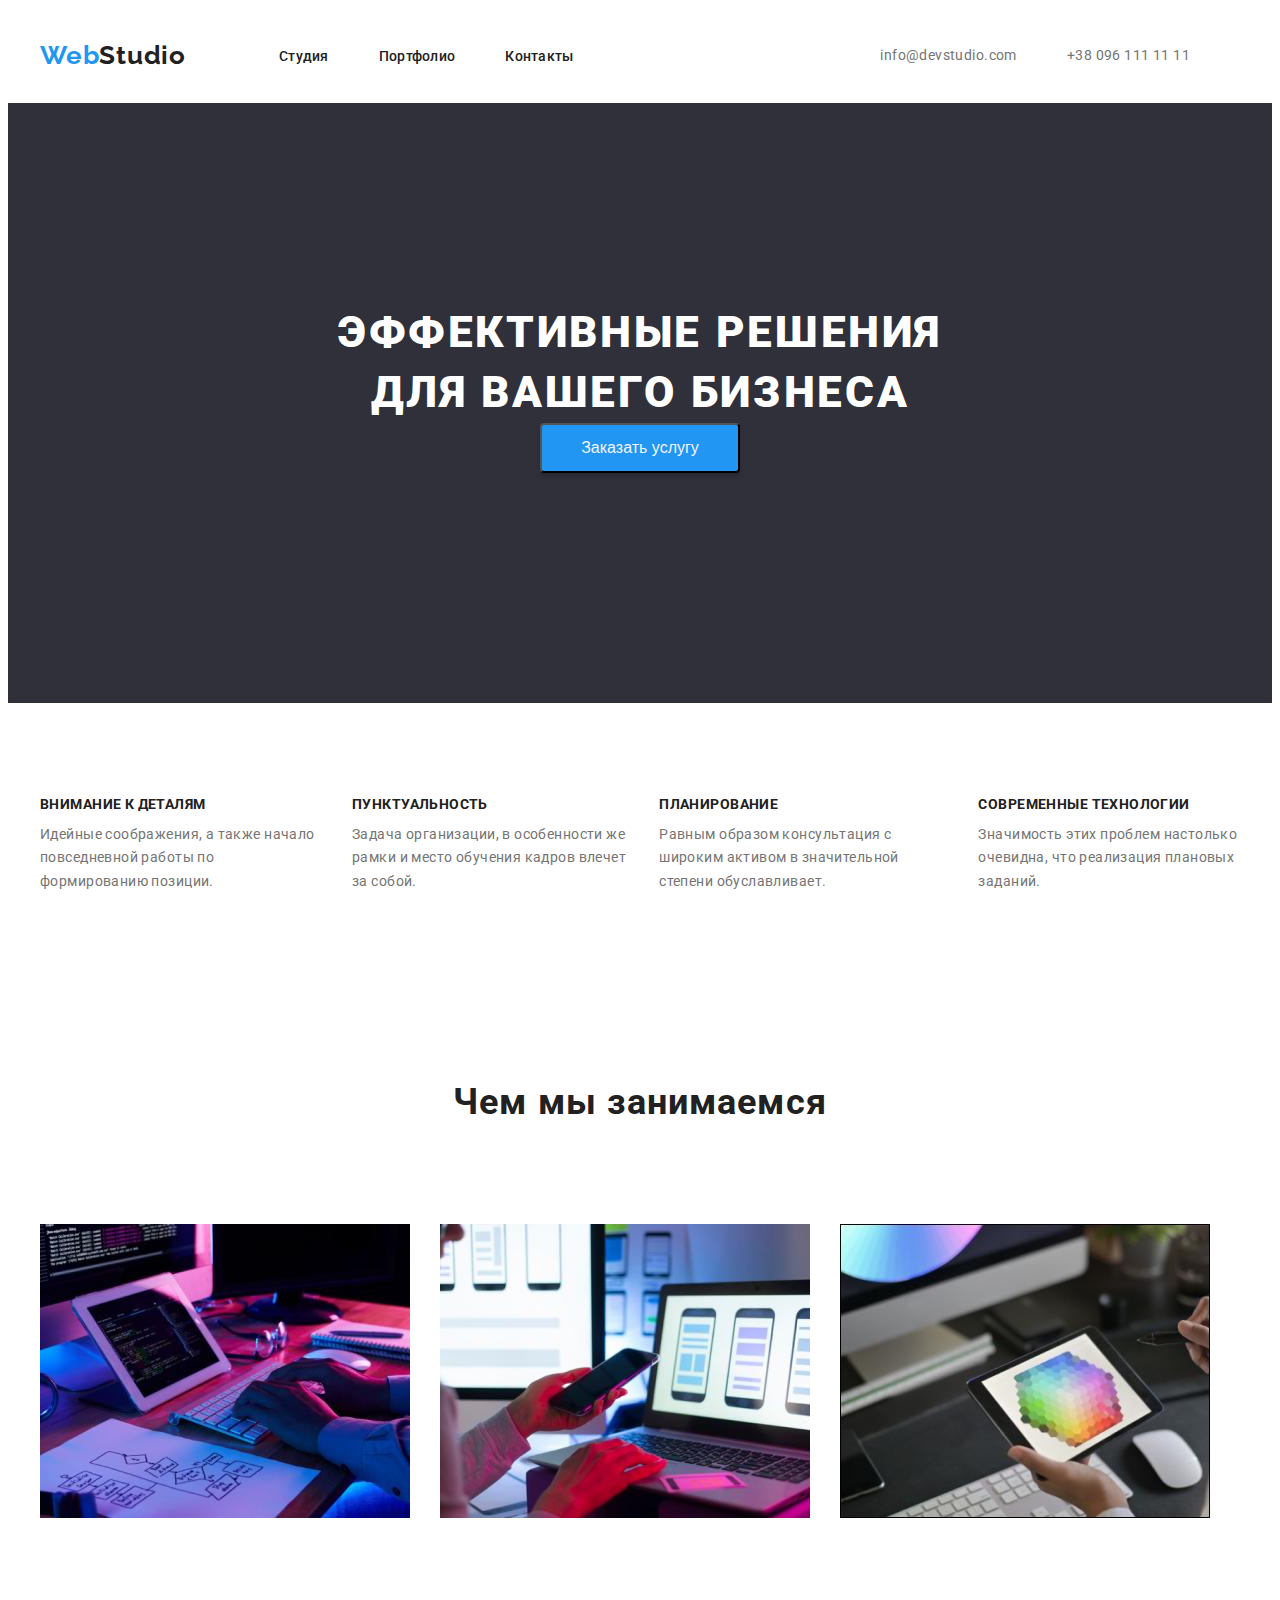
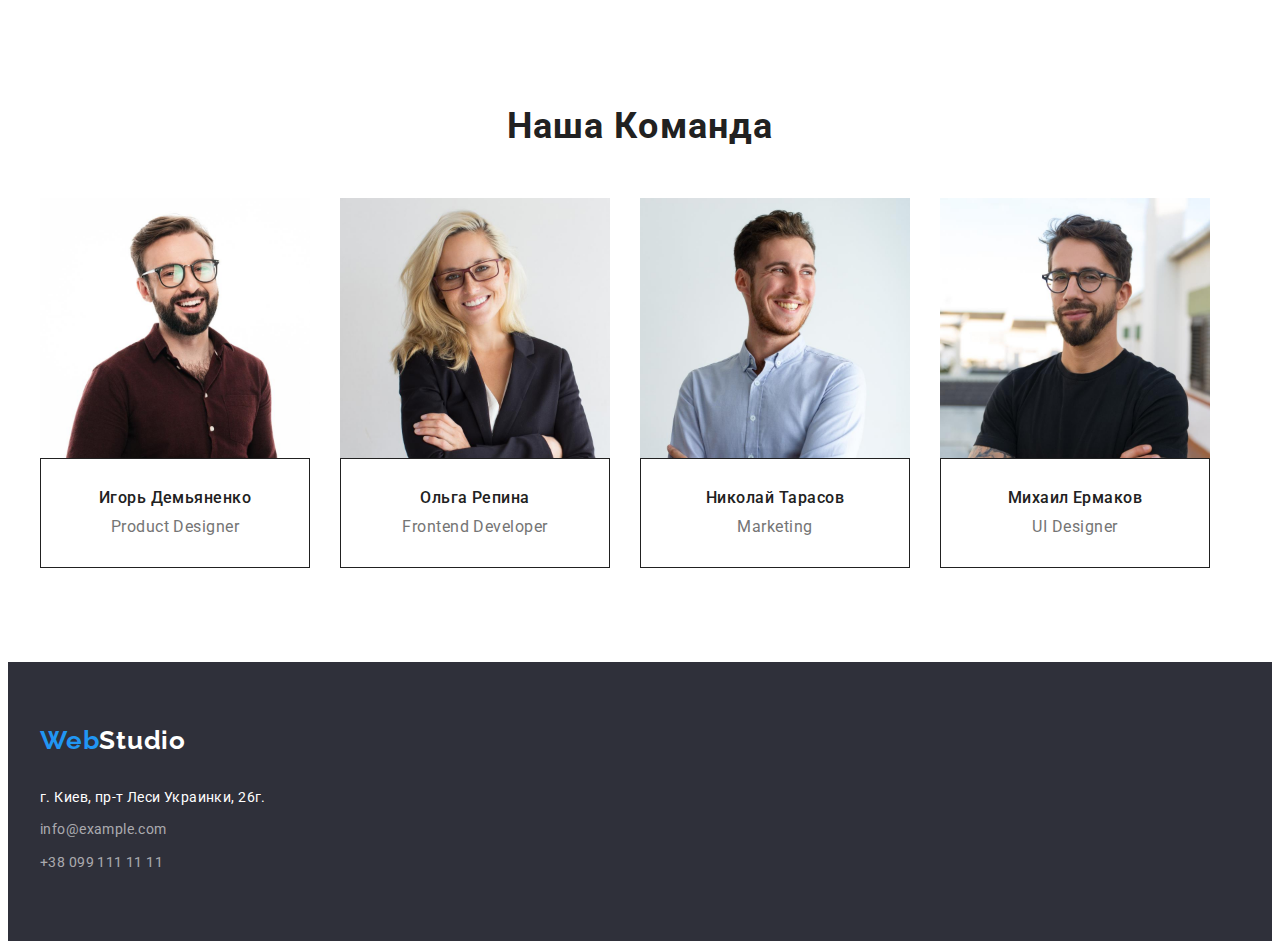
==== commit f4cee322: "правки" ====
--- a/index.html
+++ b/index.html
@@ -66,7 +66,7 @@
         </section>
         
         <section class="main-list-section">
-          <div class="container main">
+          <div class="container main-container">
           <ul class="main-list list">
             <li class="list-item">
               <h3 class="list-title title">Внимание к деталям</h3>
@@ -142,8 +142,10 @@
                 width="270"
                 height="260"
               />
+              <div class="team-people-name">
               <h3 class="team-name">Игорь Демьяненко</h3>
               <p class="proffesion" lang="en">Product Designer</p>
+              </div>
             </li>
             <li class="team-item-list">
               <img
@@ -152,8 +154,10 @@
                 width="270"
                 height="260"
               />
+              <div class="team-people-name">
               <h3 class="team-name">Ольга Репина</h3>
               <p class="proffesion" lang="en">Frontend Developer</p>
+              </div>
             </li>
             <li class="team-item-list">
               <img
@@ -162,8 +166,10 @@
                 width="270"
                 height="260"
               />
+              <div class="team-people-name">
               <h3 class="team-name">Николай Тарасов</h3>
               <p class="proffesion" lang="en">Marketing</p>
+              </div>
             </li>
             <li class="team-item-list">
               <img
@@ -172,9 +178,12 @@
                 width="270"
                 height="260"
               />
+              <div class="team-people-name">
               <h3 class="team-name">Михаил Ермаков</h3>
               <p class="proffesion" lang="en">UI Designer</p>
-            </li>
+              </div>
+            </li>
+          
           </ul>
           </div>
         </section>
--- a/css/styles.css
+++ b/css/styles.css
@@ -123,13 +123,14 @@
 }
 /* hero section */
 .hero-section {
-  background-color: #2f303a;
-}
-.hero-title {
-  max-width: 696px;
-  margin: 0 auto;
   padding-top: 200px;
   padding-bottom: 30px;
+  background-color: #2f303a;
+}
+.hero-title {
+  text-align: center;
+  max-width: 696px;
+  margin: 0 auto;
   font-weight: 900;
   font-size: 44px;
   line-height: 1.36;
@@ -139,6 +140,9 @@
 }
 
 .hero-button {
+  font-style: Bold;
+  font-size: 16px;
+  line-height: 1.6em;
   margin: 0 auto;
   display: block;
   width: 200px;
@@ -154,6 +158,7 @@
 }
 
 /* main section */
+
 .title {
   font-weight: bold;
   font-size: 14px;
@@ -172,12 +177,15 @@
 .main-list {
   margin: 0 auto;
   display: flex;
-  align-items: center;
+  flex-basis: 1200px;
+}
+
+.list-item:not(:last-child) {
+  margin-right: 30px;
   flex-grow: 1;
 }
-
-.list-item {
-  margin-right: 30px;
+.list-title {
+  padding-bottom: 10px;
 }
 
 .main-list-section {
@@ -186,7 +194,13 @@
 }
 
 /* project section */
+
+.project-section {
+  padding-bottom: 94px;
+  padding-top: 94px;
+}
 .section-title {
+  padding-bottom: 50px;
   font-weight: bold;
   font-size: 36px;
   line-height: 1.16;
@@ -201,44 +215,44 @@
   text-align: center;
   letter-spacing: 0.03em;
   color: var(--secondary-title-color);
+  padding-bottom: 10px;
 }
 .proffesion {
   font-weight: normal;
   font-size: 16px;
   line-height: 1.18;
-
   letter-spacing: 0.03em;
   color: var(--secondary-text-color);
+  padding-bottom: 30px;
+}
+.team-item-list {
+  margin-right: 30px;
 }
 
 .chek-list {
   margin: 0 auto;
   display: flex;
   align-items: center;
-  margin-bottom: 94px;
+  padding-bottom: 94px;
 }
 
 .chek-item {
+  display: block;
   margin-right: 30px;
   margin-top: 50px;
 }
-
+.team-container {
+  flex-grow: 1;
+}
 .team-list {
-  margin: 0 auto;
-  display: flex;
-  align-items: center;
-}
-
-.team-item-list {
-  align-items: center;
-  margin-right: 30px;
-  margin-top: 50px;
-}
-
-.team-name {
-  text-align: center;
-  margin-bottom: 10px;
-  margin-top: 30px;
+  display: flex;
+  align-items: center;
+}
+.team-people-name {
+  margin: 0 auto;
+  text-align: center;
+  padding-top: 30px;
+  border: 1px solid #212121;
 }
 
 .proffesion {
@@ -269,10 +283,10 @@
   color: var(--primary-title-color);
 }
 /* portfolio button */
-.project-container {
-  padding-top: 50px;
+.portfolio-section {
   padding-bottom: 94px;
 }
+
 .project-link {
   display: block;
 }
@@ -289,7 +303,12 @@
   margin-left: 30px;
   margin-bottom: 30px;
 }
-
+.button-container {
+  padding-top: 6px;
+  padding-bottom: 6px;
+  padding-left: 22px;
+  padding-right: 22px;
+}
 .button-prof {
   font-family: Roboto;
   font-style: normal;
@@ -300,20 +319,23 @@
   letter-spacing: 0.03em;
   color: var(--secondary-title-color);
   background-color: #f5f4fa;
-  filter: drop-shadow(0px 4px 4px rgba(0, 0, 0, 0.25));
 }
 .button-prof:hover,
 .button-prof:active {
   color: var(--button-text-color);
   background-color: var(--accent-color);
   border-radius: 4px;
+  filter: drop-shadow(0px 4px 4px rgba(0, 0, 0, 0.25));
+}
+.button-list {
+  margin-bottom: 50px;
 }
 .pjoject-text {
   padding-top: 20px;
   padding-bottom: 20px;
   padding-left: 24px;
   padding-right: 24px;
-  border: 1px;
+  border: 1px solid #212121;
 }
 .project-container {
   display: block;
@@ -367,6 +389,4 @@
 .footer {
   padding-top: 54px;
   padding-bottom: 66px;
-  padding-left: 215px;
-  padding-right: 1154px;
-}
+}
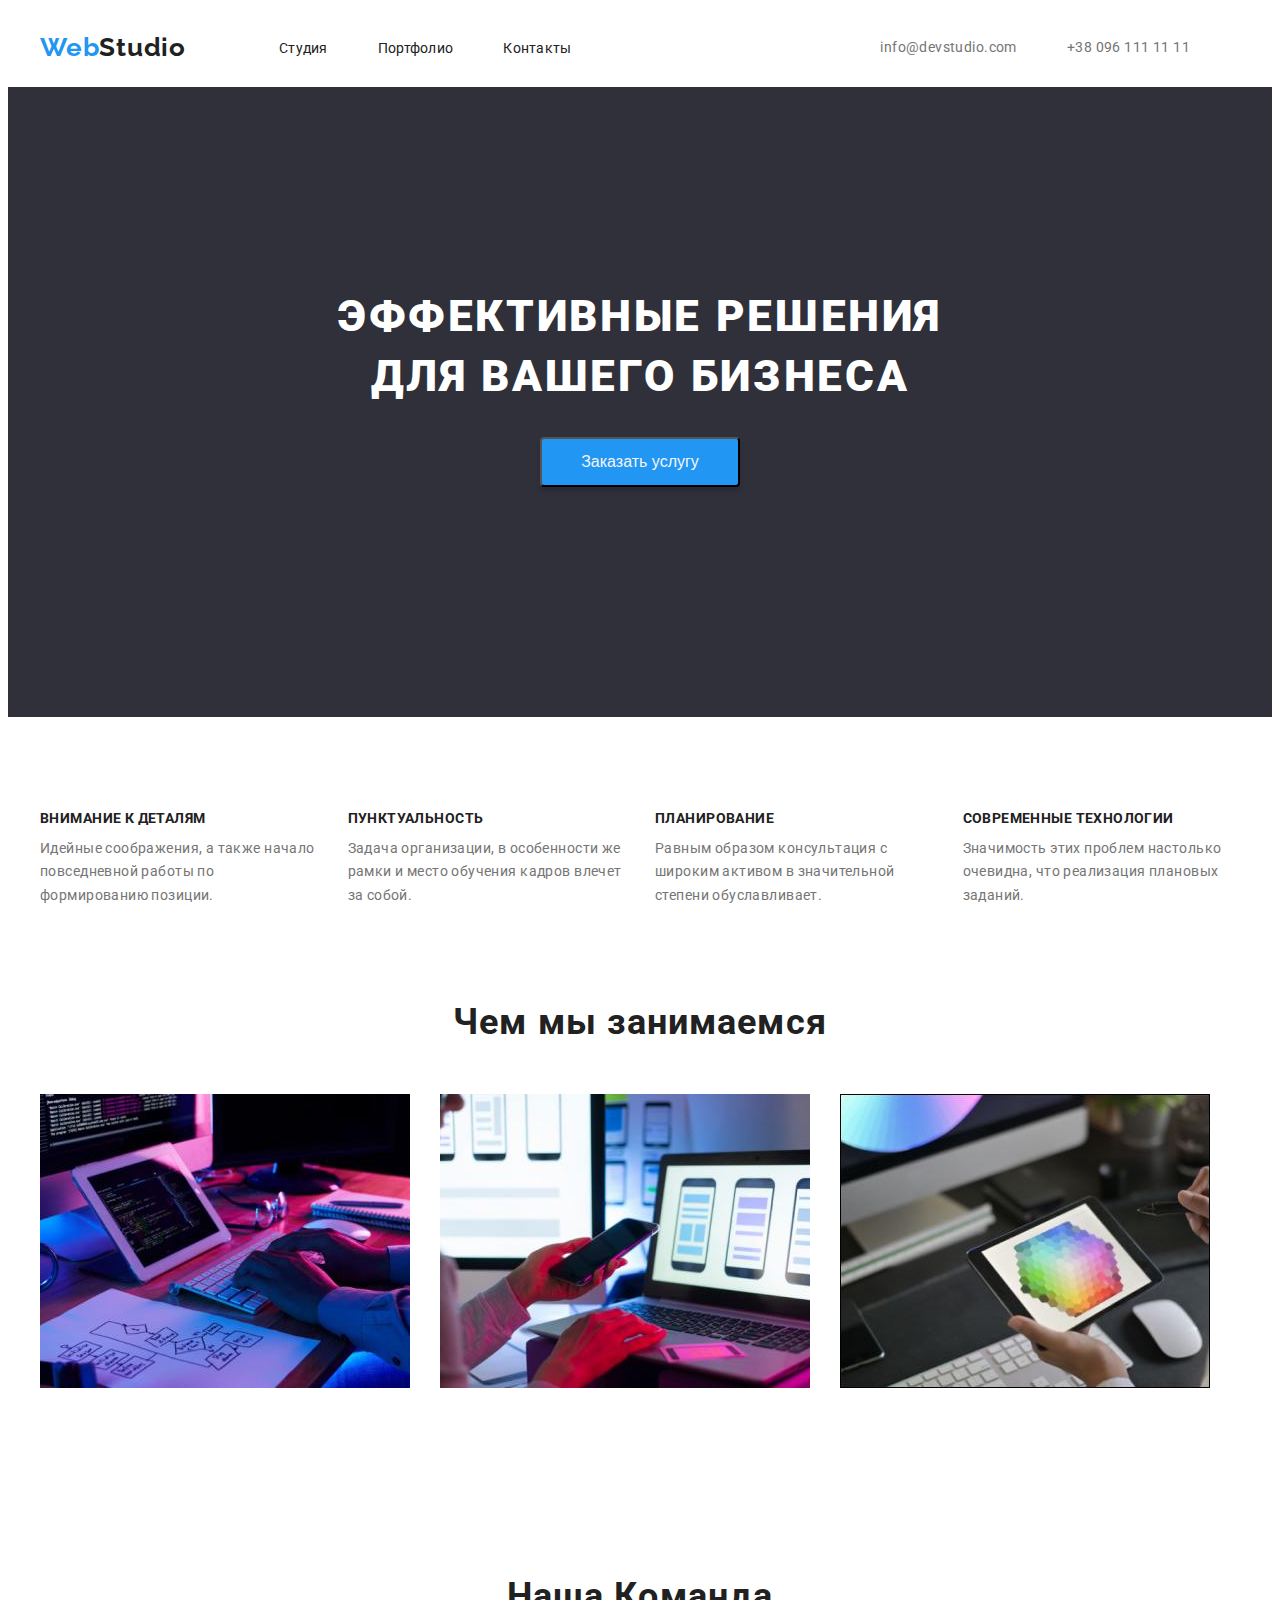
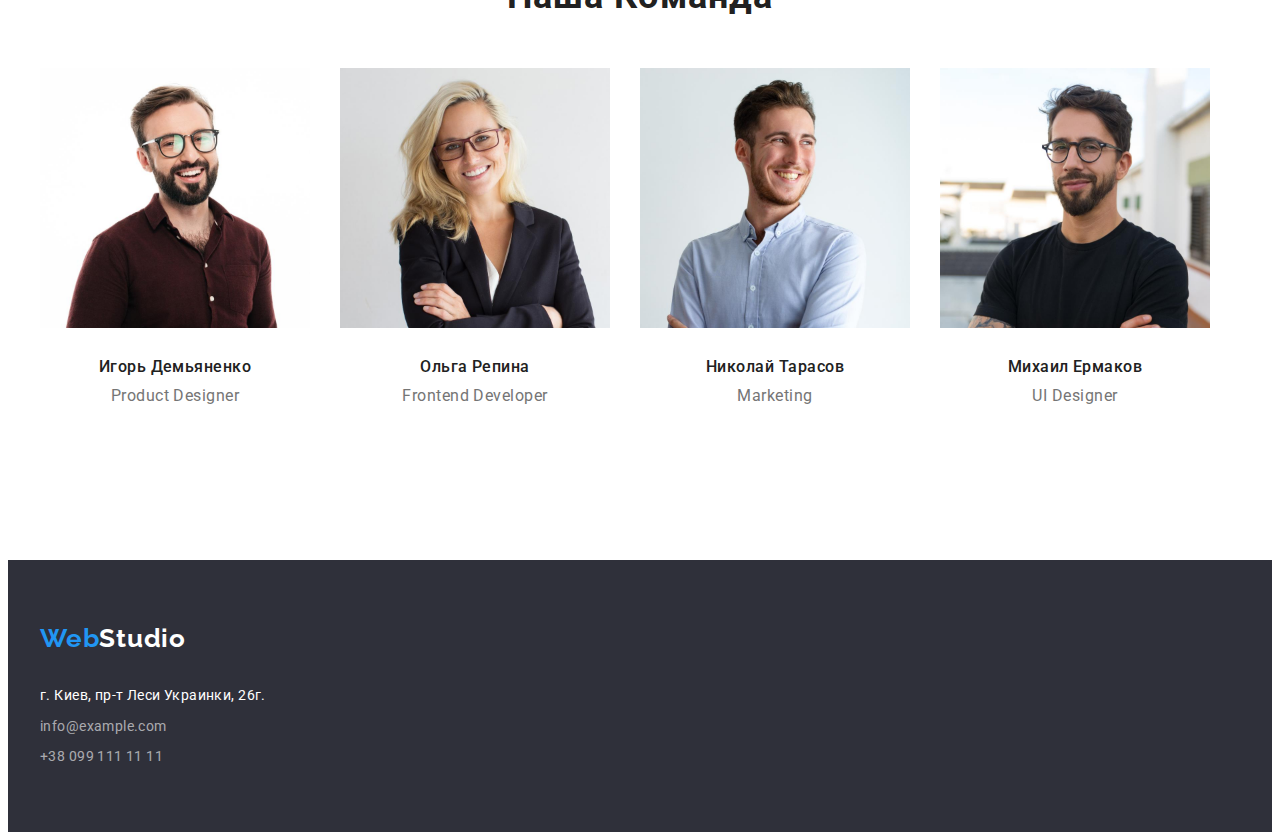
==== commit b8c83e41: "правки" ====
--- a/index.html
+++ b/index.html
@@ -88,8 +88,8 @@
                 Равным образом консультация с широким активом в значительной
                 степени обуславливает.
               </p>
-            </li class="list-item">
-            <li>
+            </li>
+            <li class="list-item">
               <h3 class="list-title title">Современные технологии</h3>
               <p class="main-text">
                 Значимость этих проблем настолько очевидна, что реализация
--- a/css/styles.css
+++ b/css/styles.css
@@ -61,11 +61,10 @@
 }
 
 .header-link {
-  font-weight: 500;
+  font-style: Medium;
   font-size: 14px;
   line-height: 1.14;
   letter-spacing: 0.02em;
-
   color: var(--secondary-title-color);
 }
 .address {
@@ -94,8 +93,11 @@
 .header-container {
   display: flex;
   align-items: center;
-  padding-top: 32px;
-  padding-bottom: 32px;
+  padding-top: 24px;
+  padding-bottom: 24px;
+}
+.header-section {
+  border-bottom: 1px solid #ececec;
 }
 
 .site-nav {
@@ -131,6 +133,7 @@
   text-align: center;
   max-width: 696px;
   margin: 0 auto;
+  margin-bottom: 30px;
   font-weight: 900;
   font-size: 44px;
   line-height: 1.36;
@@ -179,10 +182,12 @@
   display: flex;
   flex-basis: 1200px;
 }
-
+.list-item {
+  width: 270px;
+  flex-grow: 1;
+}
 .list-item:not(:last-child) {
   margin-right: 30px;
-  flex-grow: 1;
 }
 .list-title {
   padding-bottom: 10px;
@@ -197,10 +202,9 @@
 
 .project-section {
   padding-bottom: 94px;
-  padding-top: 94px;
 }
 .section-title {
-  padding-bottom: 50px;
+  margin-bottom: 50px;
   font-weight: bold;
   font-size: 36px;
   line-height: 1.16;
@@ -233,13 +237,11 @@
   margin: 0 auto;
   display: flex;
   align-items: center;
-  padding-bottom: 94px;
 }
 
 .chek-item {
   display: block;
   margin-right: 30px;
-  margin-top: 50px;
 }
 .team-container {
   flex-grow: 1;
@@ -252,15 +254,16 @@
   margin: 0 auto;
   text-align: center;
   padding-top: 30px;
-  border: 1px solid #212121;
+  padding-bottom: 30px;
 }
 
 .proffesion {
   text-align: center;
 }
 
-.team-container {
-  margin-bottom: 94px;
+.team-section {
+  padding-bottom: 94px;
+  padding-top: 94px;
 }
 /* footer */
 .address {
@@ -284,6 +287,7 @@
 }
 /* portfolio button */
 .portfolio-section {
+  padding-top: 94px;
   padding-bottom: 94px;
 }
 
@@ -303,12 +307,7 @@
   margin-left: 30px;
   margin-bottom: 30px;
 }
-.button-container {
-  padding-top: 6px;
-  padding-bottom: 6px;
-  padding-left: 22px;
-  padding-right: 22px;
-}
+
 .button-prof {
   font-family: Roboto;
   font-style: normal;
@@ -319,6 +318,11 @@
   letter-spacing: 0.03em;
   color: var(--secondary-title-color);
   background-color: #f5f4fa;
+  padding-top: 6px;
+  padding-bottom: 6px;
+  padding-left: 22px;
+  padding-right: 22px;
+  margin-bottom: 50px;
 }
 .button-prof:hover,
 .button-prof:active {
@@ -327,20 +331,22 @@
   border-radius: 4px;
   filter: drop-shadow(0px 4px 4px rgba(0, 0, 0, 0.25));
 }
-.button-list {
-  margin-bottom: 50px;
-}
+
 .pjoject-text {
   padding-top: 20px;
   padding-bottom: 20px;
   padding-left: 24px;
   padding-right: 24px;
-  border: 1px solid #212121;
+  border-left: 1px solid #eeeeee;
+  border-right: 1px solid #eeeeee;
+  border-bottom: 1px solid #eeeeee;
 }
 .project-container {
   display: block;
   margin: 0 auto;
-  max-width: 1200px;
+  width: 1200px;
+  padding-right: 15px;
+  padding-left: 15px;
 }
 .projects-list {
   list-style: none;
@@ -374,6 +380,10 @@
 }
 /* FOOTER */
 .footer-contact {
+  font-style: Regular;
+  font-size: 14px;
+  line-height: 1.46em;
+  letter-spacing: 0.03;
   color: rgba(255, 255, 255, 0.6);
 }
 .footer-container {
